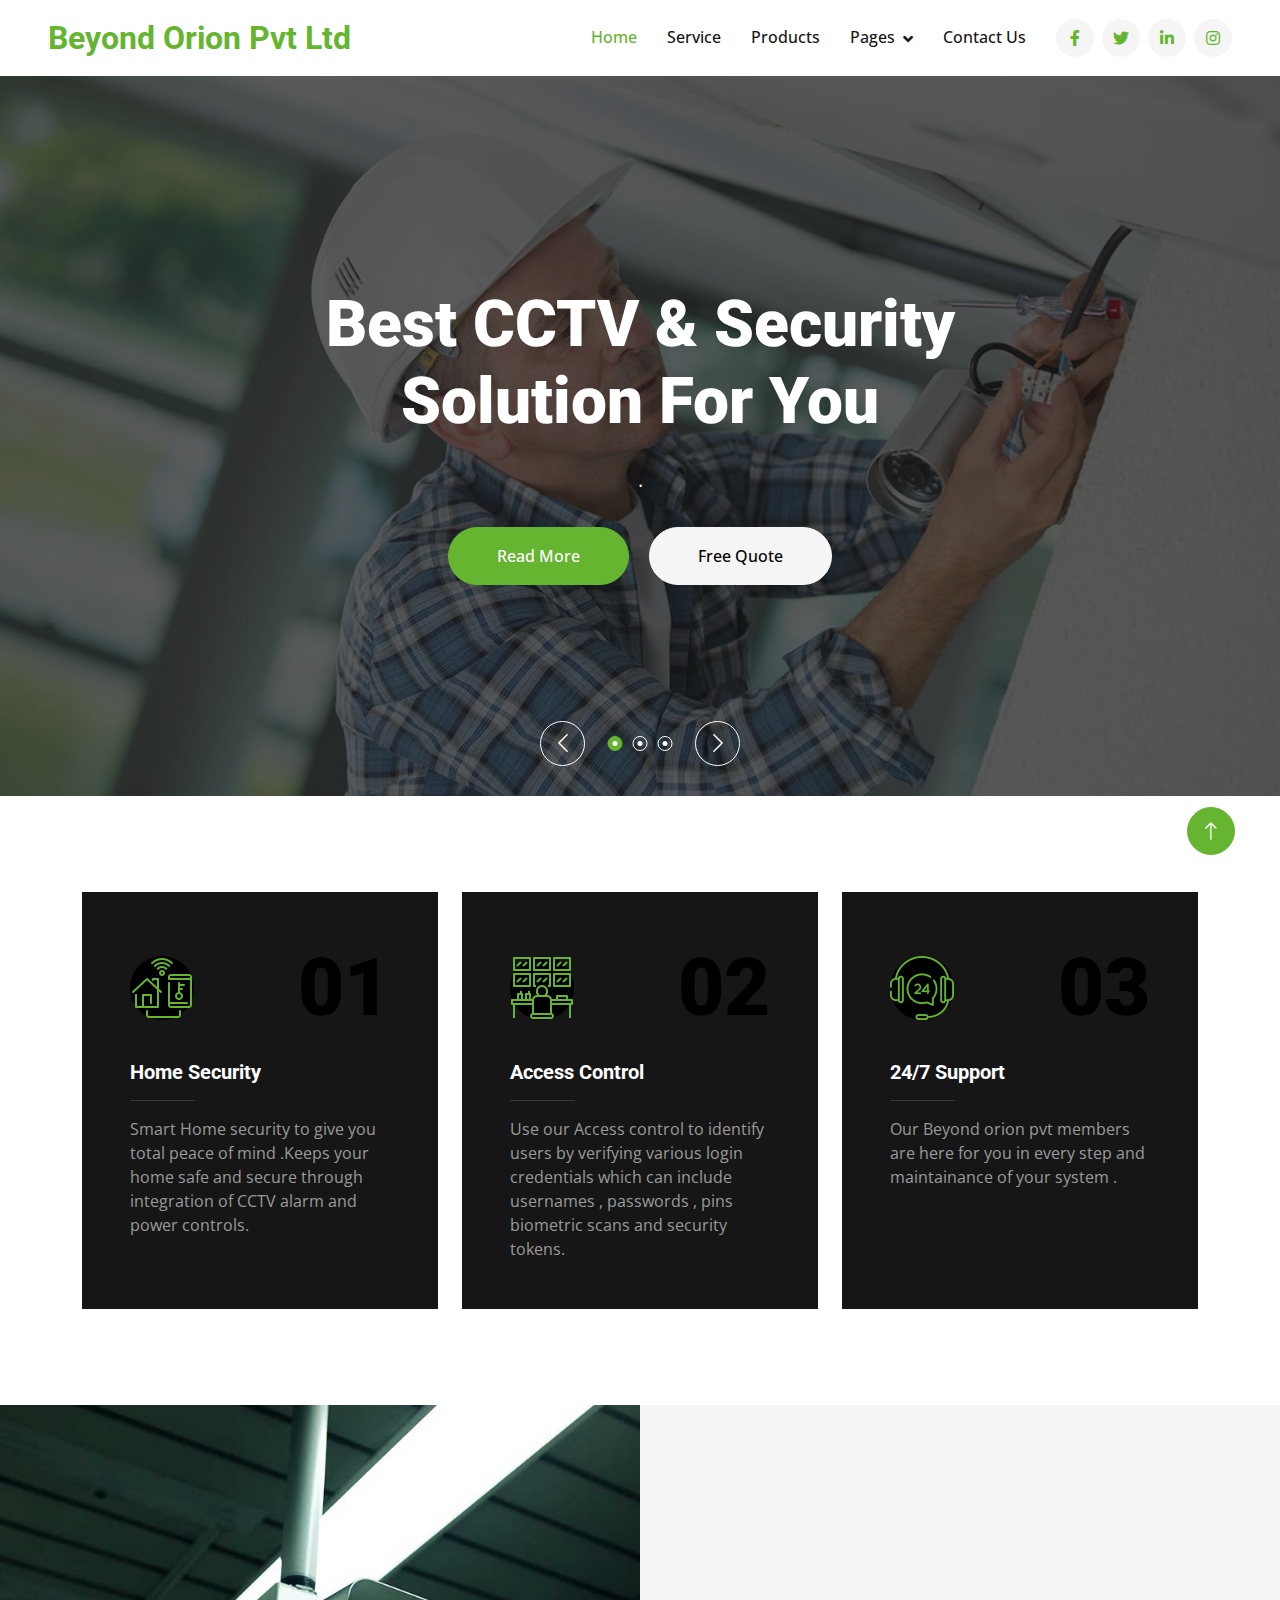
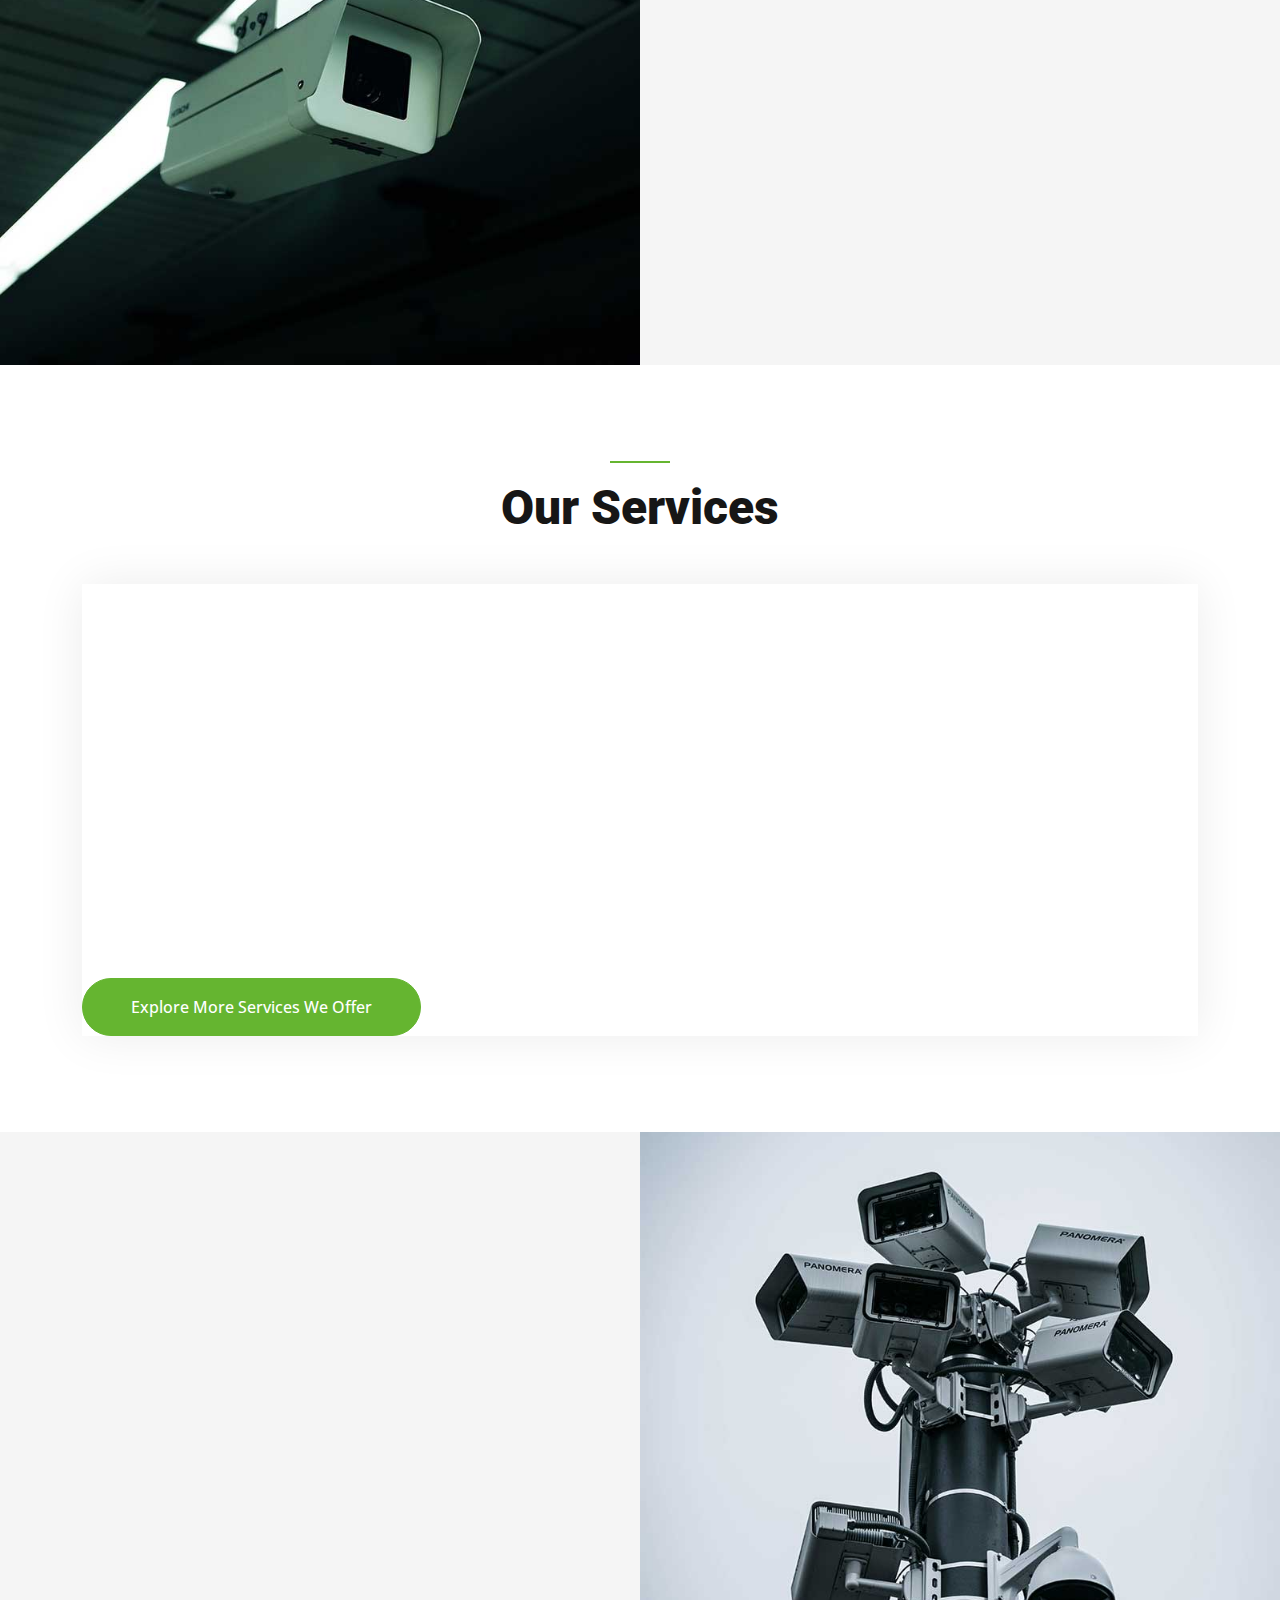
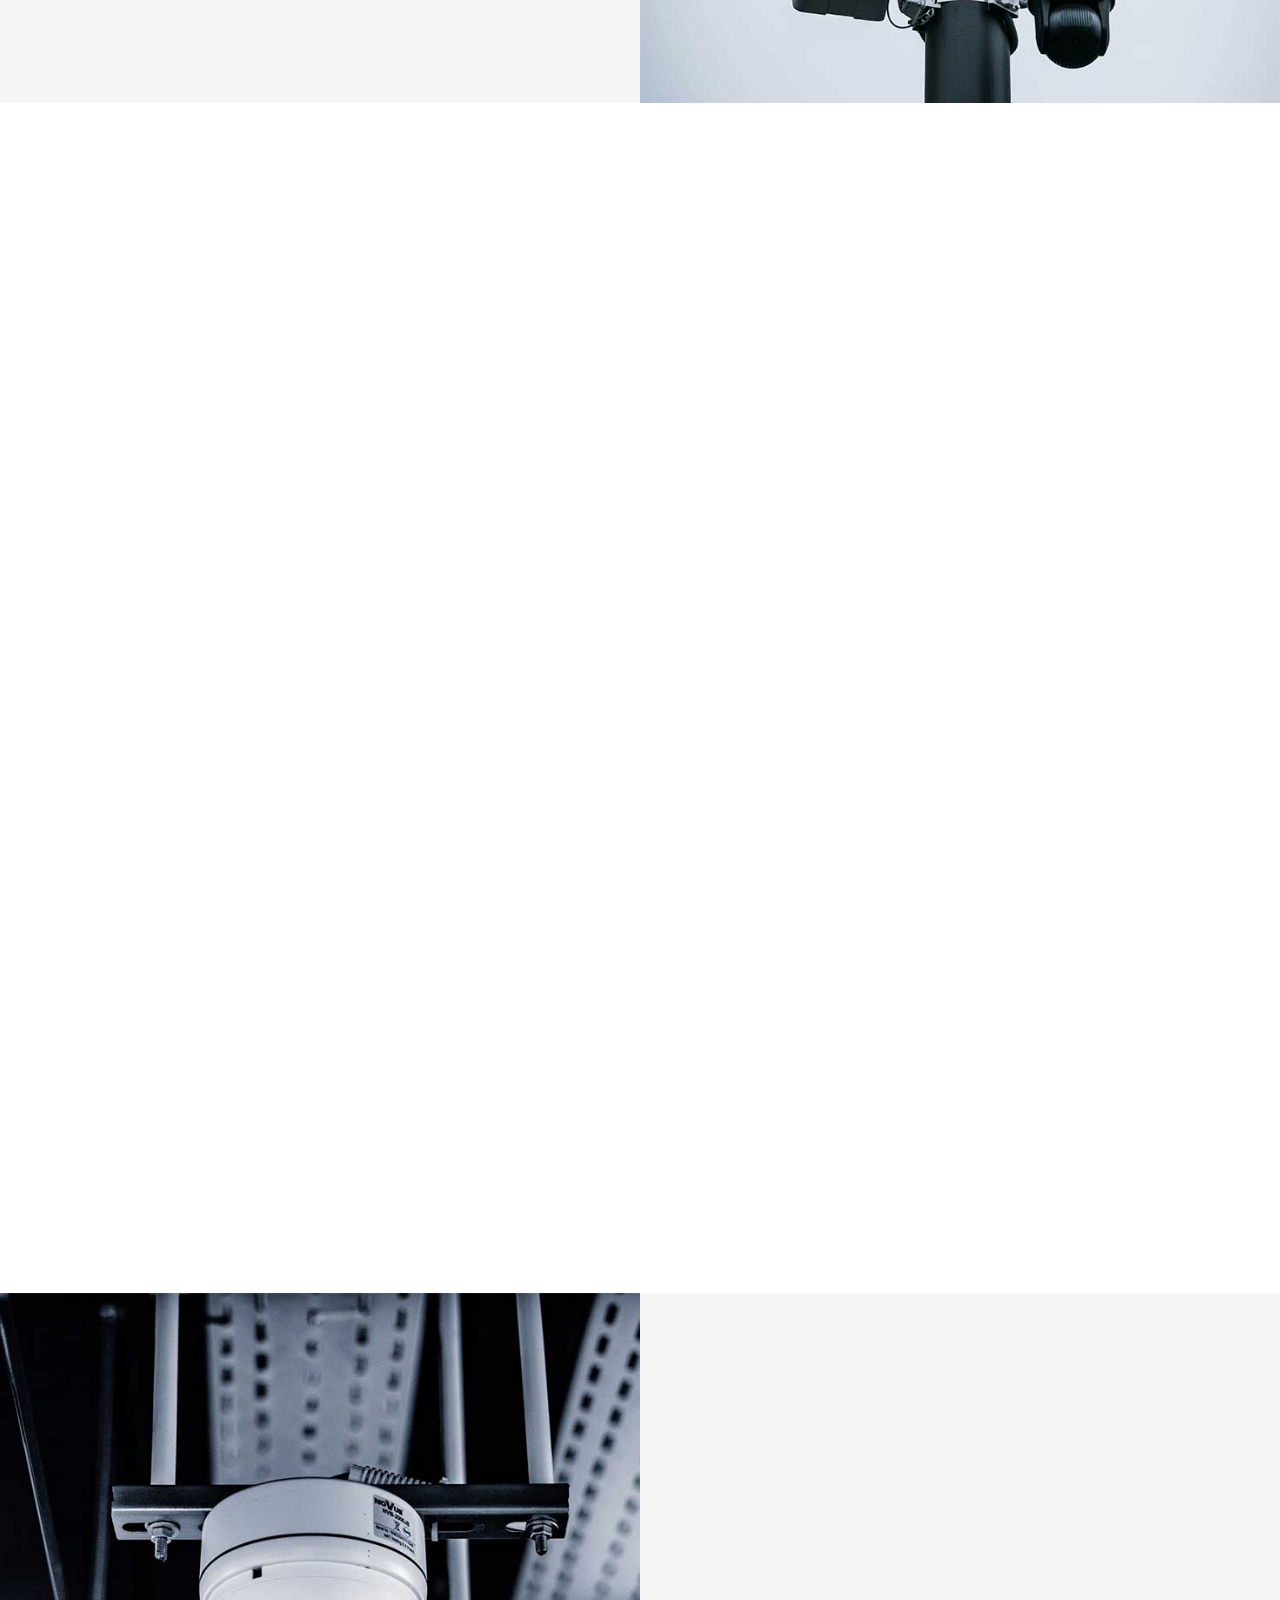
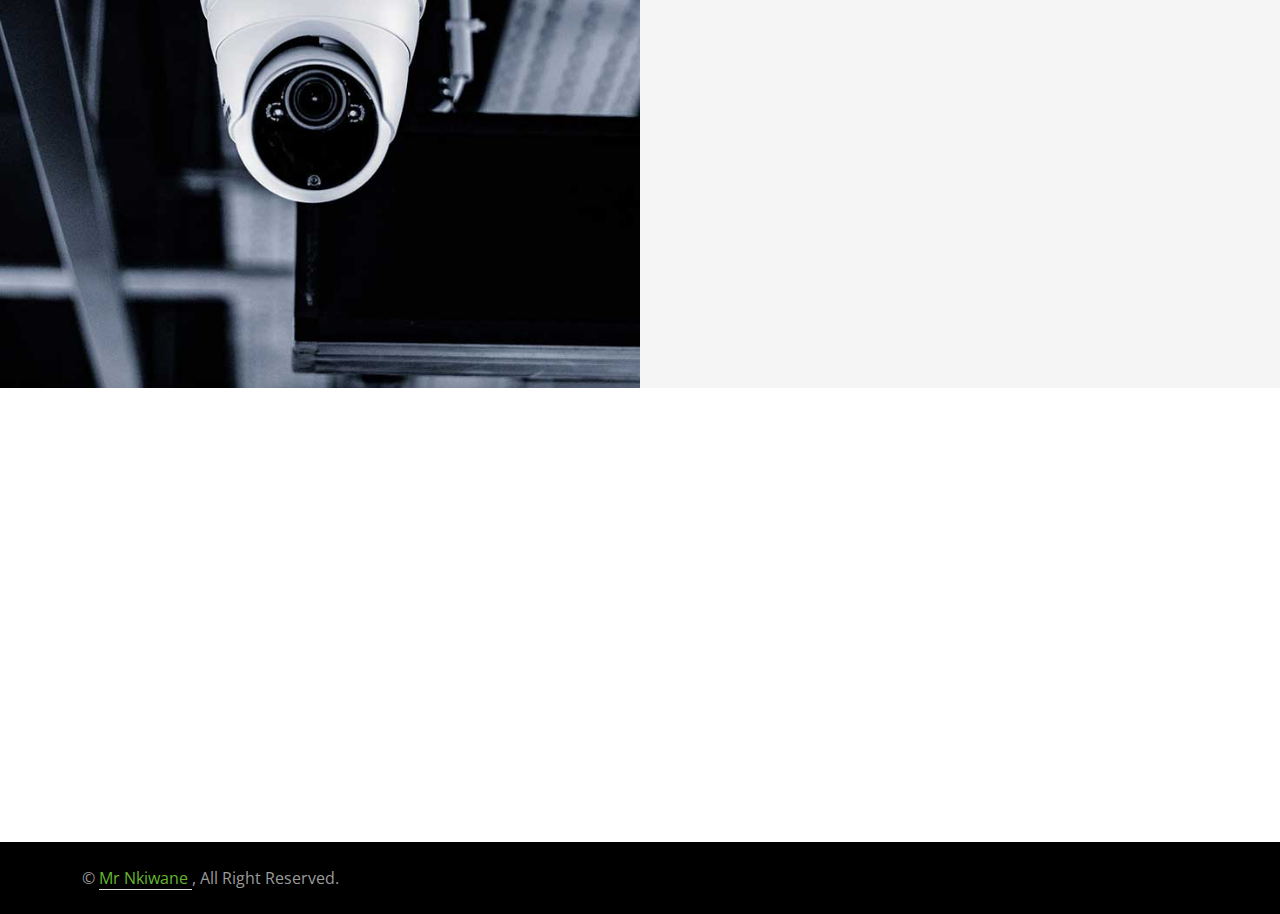
==== index.html @ 089cde98 "Files Upload" ====
<!DOCTYPE html>
<html lang="en">

<head>
    <meta charset="utf-8">
    <title>Beyond Orion Pvt Ltd </title>
    <meta content="width=device-width, initial-scale=1.0" name="viewport">
    <meta content="" name="keywords">
    <meta content="" name="description">

    <!-- Favicon -->
    <link href="img/favicon.ico" rel="icon">

    <!-- Google Web Fonts -->
    <link rel="preconnect" href="https://fonts.googleapis.com">
    <link rel="preconnect" href="https://fonts.gstatic.com" crossorigin>
    <link href="https://fonts.googleapis.com/css2?family=Open+Sans:wght@400;500&family=Roboto:wght@500;700;900&display=swap" rel="stylesheet"> 

    <!-- Icon Font Stylesheet -->
    <link href="https://cdnjs.cloudflare.com/ajax/libs/font-awesome/5.10.0/css/all.min.css" rel="stylesheet">
    <link href="https://cdn.jsdelivr.net/npm/bootstrap-icons@1.4.1/font/bootstrap-icons.css" rel="stylesheet">

    <!-- Libraries Stylesheet -->
    <link href="lib/animate/animate.min.css" rel="stylesheet">
    <link href="lib/owlcarousel/assets/owl.carousel.min.css" rel="stylesheet">
    <link href="lib/lightbox/css/lightbox.min.css" rel="stylesheet">

    <!-- Customized Bootstrap Stylesheet -->
    <link href="css/bootstrap.min.css" rel="stylesheet">

    <!-- Template Stylesheet -->
    <link href="css/style.css" rel="stylesheet">
</head>

<body>
    <!-- Spinner Start -->
    <div id="spinner" class="show bg-white position-fixed translate-middle w-100 vh-100 top-50 start-50 d-flex align-items-center justify-content-center">
        <div class="spinner-border text-primary" style="width: 3rem; height: 3rem;" role="status">
            <span class="sr-only">Loading...</span>
        </div>
    </div>
    <!-- Spinner End -->


    <!-- Topbar Start -->

    <!-- Topbar End -->


    <!-- Navbar Start -->
    <nav class="navbar navbar-expand-lg bg-white navbar-light sticky-top p-0 px-4 px-lg-5">
        <a href="index.html" class="navbar-brand d-flex align-items-center">
            <h2 class="m-0 text-primary">Beyond Orion Pvt Ltd</h2>
        </a>
        <button type="button" class="navbar-toggler" data-bs-toggle="collapse" data-bs-target="#navbarCollapse">
            <span class="navbar-toggler-icon"></span>
        </button>
        <div class="collapse navbar-collapse" id="navbarCollapse">
            <div class="navbar-nav ms-auto py-4 py-lg-0">
                <a href="index.html" class="nav-item nav-link active">Home</a>
                <a href="service.html" class="nav-item nav-link">Service</a>
                <a href="products.html" class="nav-item nav-link">Products</a>
               
                
                <div class="nav-item dropdown">
                    <a href="#" class="nav-link dropdown-toggle" data-bs-toggle="dropdown">Pages</a>
                    <div class="dropdown-menu rounded-0 rounded-bottom m-0">
                        <a href="feature.html" class="dropdown-item">Feature</a>
                        <a href="quote.html" class="dropdown-item">Free Quote</a>
                        <a href="testimonial.html" class="dropdown-item">Testimonial</a>
                        <a href="404.html" class="dropdown-item">404 Page</a>
                    </div>
                </div>
                <a href="contact.html" class="nav-item nav-link">Contact Us</a>
            </div>
            <div class="h-100 d-lg-inline-flex align-items-center d-none">
                <a class="btn btn-square rounded-circle bg-light text-primary me-2" href=""><i class="fab fa-facebook-f"></i></a>
                <a class="btn btn-square rounded-circle bg-light text-primary me-2" href=""><i class="fab fa-twitter"></i></a>
                <a class="btn btn-square rounded-circle bg-light text-primary me-2" href=""><i class="fab fa-linkedin-in"></i></a>
                <a class="btn btn-square rounded-circle bg-light text-primary me-0" href=""><i class="fab fa-instagram"></i></a>
            </div>
        </div>
    </nav>
    <!-- Navbar End -->


    <!-- Carousel Start -->
    <div class="container-fluid p-0 pb-5">
        <div class="owl-carousel header-carousel position-relative">
            <div class="owl-carousel-item position-relative">
                <img class="img-fluid" src="img/carousel-1.jpg" alt="">
                <div class="carousel-inner">
                    <div class="container">
                        <div class="row justify-content-center">
                            <div class="col-12 col-lg-8 text-center">
                                <h1 class="display-3 text-white animated slideInDown mb-4">Best CCTV & Security Solution For You</h1>
                                <p class="fs-5 text-white mb-4 pb-2">.</p>
                                <a href="" class="btn btn-primary rounded-pill py-md-3 px-md-5 me-3 animated slideInLeft">Read More</a>
                                <a href="" class="btn btn-light rounded-pill py-md-3 px-md-5 animated slideInRight">Free Quote</a>
                            </div>
                        </div>
                    </div>
                </div>
            </div>
            <div class="owl-carousel-item position-relative">
                <img class="img-fluid" src="img/carousel-2.jpg" alt="">
                <div class="carousel-inner">
                    <div class="container">
                        <div class="row justify-content-center">
                            <div class="col-12 col-lg-8 text-center">
                                <h1 class="display-3 text-white animated slideInDown mb-4">Smart Security Solution For All Business</h1>
                                <p class="fs-5 text-white mb-4 pb-2">Vero elitr justo clita lorem. Ipsum dolor at sed stet sit diam no. Kasd rebum ipsum et diam justo clita et kasd rebum sea elitr.</p>
                                <a href="" class="btn btn-primary rounded-pill py-md-3 px-md-5 me-3 animated slideInLeft">Read More</a>
                                <a href="" class="btn btn-light rounded-pill py-md-3 px-md-5 animated slideInRight">Free Quote</a>
                            </div>
                        </div>
                    </div>
                </div>
            </div>
            <div class="owl-carousel-item position-relative">
                <img class="img-fluid" src="img/carousel-3.jpg" alt="">
                <div class="carousel-inner">
                    <div class="container">
                        <div class="row justify-content-center">
                            <div class="col-12 col-lg-8 text-center">
                                <h1 class="display-3 text-white animated slideInDown mb-4">Innovative Solution For Security System</h1>
                                <p class="fs-5 fw-medium text-white mb-4 pb-2">Vero elitr justo clita lorem. Ipsum dolor at sed stet sit diam no. Kasd rebum ipsum et diam justo clita et kasd rebum sea elitr.</p>
                                <a href="" class="btn btn-primary rounded-pill py-md-3 px-md-5 me-3 animated slideInLeft">Read More</a>
                                <a href="" class="btn btn-light rounded-pill py-md-3 px-md-5 animated slideInRight">Free Quote</a>
                            </div>
                        </div>
                    </div>
                </div>
            </div>
        </div>
    </div>
    <!-- Carousel End -->


    <!-- Facts Start -->
    <div class="container-xxl py-5">
        <div class="container">
            <div class="row g-4">
                <div class="col-md-6 col-lg-4 wow fadeIn" data-wow-delay="0.1s">
                    <div class="h-100 bg-dark p-4 p-xl-5">
                        <div class="d-flex align-items-center justify-content-between mb-4">
                            <div class="btn-square rounded-circle" style="width: 64px; height: 64px; background: #000000;">
                                <img class="img-fluid" src="img/icon/icon-3.png" alt="Icon">
                            </div>
                            <h1 class="display-1 mb-0" style="color: #000000;">01</h1>
                        </div>
                        <h5 class="text-white">Home Security</h5>
                        <hr class="w-25">
                        <span>Smart Home security to give you total peace of mind .Keeps your home safe and secure through integration of CCTV alarm and power controls. </span>
                    </div>
                </div>
                <div class="col-md-6 col-lg-4 wow fadeIn" data-wow-delay="0.3s">
                    <div class="h-100 bg-dark p-4 p-xl-5">
                        <div class="d-flex align-items-center justify-content-between mb-4">
                            <div class="btn-square rounded-circle" style="width: 64px; height: 64px; background: #000000;">
                                <img class="img-fluid" src="img/icon/icon-4.png" alt="Icon">
                            </div>
                            <h1 class="display-1 mb-0" style="color: #000000;">02</h1>
                        </div>
                        <h5 class="text-white">Access Control</h5>
                        <hr class="w-25">
                        <span>Use our Access control to identify users by verifying various login credentials which can include usernames , passwords , pins biometric scans and security tokens.</span>
                    </div>
                </div>
                <div class="col-md-6 col-lg-4 wow fadeIn" data-wow-delay="0.5s">
                    <div class="h-100 bg-dark p-4 p-xl-5">
                        <div class="d-flex align-items-center justify-content-between mb-4">
                            <div class="btn-square rounded-circle" style="width: 64px; height: 64px; background: #000000;">
                                <img class="img-fluid" src="img/icon/icon-2.png" alt="Icon">
                            </div>
                            <h1 class="display-1 mb-0" style="color: #000000;">03</h1>
                        </div>
                        <h5 class="text-white">24/7 Support</h5>
                        <hr class="w-25">
                        <span>Our Beyond orion pvt members are here for you in every step and maintainance of your system .</span>
                    </div>
                </div>
            </div>
        </div>
    </div>
    <!-- Facts Start -->


    <!-- About Start -->
    <div class="container-fluid bg-light overflow-hidden my-5 px-lg-0">
        <div class="container about px-lg-0">
            <div class="row g-0 mx-lg-0">
                <div class="col-lg-6 ps-lg-0" style="min-height: 400px;">
                    <div class="position-relative h-100">
                        <img class="position-absolute img-fluid w-100 h-100" src="img/about.jpg" style="object-fit: cover;" alt="">
                    </div>
                </div>
                <div class="col-lg-6 about-text py-5 wow fadeIn" data-wow-delay="0.5s">
                    <div class="p-lg-5 pe-lg-0">
                        <div class="bg-primary mb-3" style="width: 60px; height: 2px;"></div>
                        <h1 class="display-5 mb-4">About Us</h1>
                        <p class="mb-4 pb-2">We aim to provide the best security systems in the industry , we help small and big organisations to have a peace of mind through our CCTV Systems which you can access easily on your mobile .</p>
                        <div class="row g-4 mb-4 pb-3">
                            <div class="col-sm-6 wow fadeIn" data-wow-delay="0.1s">
                                <div class="d-flex align-items-center">
                                    <div class="btn-square bg-white rounded-circle" style="width: 64px; height: 64px;">
                                        <img class="img-fluid" src="img/icon/icon-1.png" alt="Icon">
                                    </div>
                                    <div class="ms-4">
                                        <h2 class="mb-1" data-toggle="counter-up">1234</h2>
                                        <p class="fw-medium text-primary mb-0">Happy Clients</p>
                                    </div>
                                </div>
                            </div>
                            <div class="col-sm-6 wow fadeIn" data-wow-delay="0.3s">
                                <div class="d-flex align-items-center">
                                    <div class="btn-square bg-white rounded-circle" style="width: 64px; height: 64px;">
                                        <img class="img-fluid" src="img/icon/icon-5.png" alt="Icon">
                                    </div>
                                    <div class="ms-4">
                                        <h2 class="mb-1" data-toggle="counter-up">1234</h2>
                                        <p class="fw-medium text-primary mb-0">Projects Done</p>
                                    </div>
                                </div>
                            </div>
                        </div>
                        <a href="about.html" class="btn btn-primary rounded-pill py-3 px-5">Explore More</a>
                    </div>
                </div>
            </div>
        </div>
    </div>
    <!-- About End -->


    <!-- Service Start -->
    <div class="container-xxl py-5">
        <div class="container">
            <div class="text-center">
                <div class="bg-primary mb-3 mx-auto" style="width: 60px; height: 2px;"></div>
                <h1 class="display-5 mb-5">Our Services</h1>
            </div>
            <div class="row g-0 service-row">
                <div class="col-md-6 col-lg-3 wow fadeIn" data-wow-delay="0.1s">
                    <div class="service-item border h-100 p-5">
                        <div class="btn-square bg-light rounded-circle mb-4" style="width: 64px; height: 64px;">
                            <img class="img-fluid" src="img/icon/icon-6.png" alt="Icon">
                        </div>
                        <h4 class="mb-3">Commercial CCTV System</h4>
                        <p class="mb-4">Stet stet justo dolor sed duo. Ut clita sea sit ipsum diam lorem</p>
                           <a class="btn" href=""><i class="fa fa-arrow-right text-white me-3"></i>Read More</a>
                    </div>
                </div>
                <div class="col-md-6 col-lg-3 wow fadeIn" data-wow-delay="0.3s">
                    <div class="service-item border h-100 p-5">
                        <div class="btn-square bg-light rounded-circle mb-4" style="width: 64px; height: 64px;">
                            <img class="img-fluid" src="img/icon/icon-8.png" alt="Icon">
                        </div>
                        <h4 class="mb-3">Finger Print Access</h4>
                        <p class="mb-4">Stet stet justo dolor sed duo. Ut clita sea sit ipsum diam lorem</p>
                        <a class="btn" href=""><i class="fa fa-arrow-right text-white me-3"></i>Read More</a>
                    </div>
                </div>
                <div class="col-md-6 col-lg-3 wow fadeIn" data-wow-delay="0.5s">
                    <div class="service-item border h-100 p-5">
                        <div class="btn-square bg-light rounded-circle mb-4" style="width: 64px; height: 64px;">
                            <img class="img-fluid" src="img/icon/icon-9.png" alt="Icon">
                        </div>
                        <h4 class="mb-3">Fire Detection And Safety</h4>
                        <p class="mb-4">Stet stet justo dolor sed duo. Ut clita sea sit ipsum diam lorem</p>
                        <a class="btn" href=""><i class="fa fa-arrow-right text-white me-3"></i>Read More</a>
                    </div>
                </div>
                <div class="col-md-6 col-lg-3 wow fadeIn" data-wow-delay="0.7s">
                    <div class="service-item border h-100 p-5">
                        <div class="btn-square bg-light rounded-circle mb-4" style="width: 64px; height: 64px;">
                            <img class="img-fluid" src="img/icon/icon-3.png" alt="Icon">
                        </div>
                        <h4 class="mb-3">Smart Home Security</h4>
                        <p class="mb-4">Stet stet justo dolor sed duo. Ut clita sea sit ipsum diam lorem</p>
                        <a class="btn" href=""><i class="fa fa-arrow-right text-white me-3"></i>Read More</a>
                    </div>
                </div>
                <div>
                     <a href="service.html" class="btn btn-primary rounded-pill py-3 px-5">Explore More Services We Offer</a>
                </div>
            </div>
        </div>
    </div>
    <!-- Service End -->


    <!-- Feature Start -->
    <div class="container-fluid bg-light overflow-hidden my-5 px-lg-0">
        <div class="container feature px-lg-0">
            <div class="row g-0 mx-lg-0">
                <div class="col-lg-6 feature-text py-5 wow fadeIn" data-wow-delay="0.5s">
                    <div class="p-lg-5 ps-lg-0">
                        <div class="bg-primary mb-3" style="width: 60px; height: 2px;"></div>
                        <h1 class="display-5 mb-5">Why Choose Us</h1>
                        <p class="mb-4 pb-2">We offer best security systems and other It tech support at an affordable price .Get all your latest CCTV systems and all your gadgets with us at a cheap price .</p>
                        <div class="row g-4">
                            <div class="col-6">
                                <div class="d-flex align-items-center">
                                    <div class="btn-square bg-white rounded-circle" style="width: 64px; height: 64px;">
                                        <img class="img-fluid" src="img/icon/icon-7.png" alt="Icon">
                                    </div>
                                    <div class="ms-4">
                                        <p class="text-primary mb-2">Trusted</p>
                                        <h5 class="mb-0">Security</h5>
                                    </div>
                                </div>
                            </div>
                            <div class="col-6">
                                <div class="d-flex align-items-center">
                                    <div class="btn-square bg-white rounded-circle" style="width: 64px; height: 64px;">
                                        <img class="img-fluid" src="img/icon/icon-10.png" alt="Icon">
                                    </div>
                                    <div class="ms-4">
                                        <p class="text-primary mb-2">Quality</p>
                                        <h5 class="mb-0">Services</h5>
                                    </div>
                                </div>
                            </div>
                            <div class="col-6">
                                <div class="d-flex align-items-center">
                                    <div class="btn-square bg-white rounded-circle" style="width: 64px; height: 64px;">
                                        <img class="img-fluid" src="img/icon/icon-3.png" alt="Icon">
                                    </div>
                                    <div class="ms-4">
                                        <p class="text-primary mb-2">Smart</p>
                                        <h5 class="mb-0">Systems</h5>
                                    </div>
                                </div>
                            </div>
                            <div class="col-6">
                                <div class="d-flex align-items-center">
                                    <div class="btn-square bg-white rounded-circle" style="width: 64px; height: 64px;">
                                        <img class="img-fluid" src="img/icon/icon-2.png" alt="Icon">
                                    </div>
                                    <div class="ms-4">
                                        <p class="text-primary mb-2">24/7 Hours</p>
                                        <h5 class="mb-0">Support</h5>
                                    </div>
                                </div>
                            </div>
                        </div>
                    </div>
                </div>
                <div class="col-lg-6 pe-lg-0" style="min-height: 400px;">
                    <div class="position-relative h-100">
                        <img class="position-absolute img-fluid w-100 h-100" src="img/feature.jpg" style="object-fit: cover;" alt="">
                    </div>
                </div>
            </div>
        </div>
    </div>
    <!-- Feature End -->


    <!-- Projects Start -->
    <div class="container-xxl py-5">
        <div class="container">
            <div class="text-center wow fadeInUp" data-wow-delay="0.1s">
                <div class="bg-primary mb-3 mx-auto" style="width: 60px; height: 2px;"></div>
                <h1 class="display-5 mb-5">Our Projects</h1>
            </div>
           
            <div class="row g-4 portfolio-container">
                <div class="col-lg-4 col-md-6 portfolio-item first wow fadeInUp" data-wow-delay="0.1s">
                    <div class="portfolio-inner">
                        <img class="img-fluid w-100" src="img/portfolio-1.jpg" alt="">
                        <div class="text-center p-4">
                            <p class="text-primary mb-2">Business Security</p>
                            <h5 class="lh-base mb-0">Smart CCTV Security Systems That Fits Your Home .</h5>
                        </div>
                        <div class="portfolio-text text-center bg-white p-4">
                            <p class="text-primary mb-2">Business Security</p>
                            <h5 class="lh-base mb-3">Smart CCTV Security Systems That Fits Your Business</h5>
                            <div class="d-flex justify-content-center">
                                <a class="btn btn-square btn-primary rounded-circle mx-1" href="img/portfolio-1.jpg" data-lightbox="portfolio"><i class="fa fa-eye"></i></a>
                                <a class="btn btn-square btn-primary rounded-circle mx-1" href=""><i class="fa fa-link"></i></a>
                            </div>
                        </div>
                    </div>
                </div>
                <div class="col-lg-4 col-md-6 portfolio-item second wow fadeInUp" data-wow-delay="0.3s">
                    <div class="portfolio-inner">
                        <img class="img-fluid w-100" src="img/portfolio-2.jpg" alt="">
                        <div class="text-center p-4">
                            <p class="text-primary mb-2">Fire Detection</p>
                            <h5 class="lh-base mb-0">Smart CCTV Security Systems That protects you from any fire .</h5>
                        </div>
                        <div class="portfolio-text text-center bg-white p-4">
                            <p class="text-primary mb-2">Fire Detection</p>
                            <h5 class="lh-base mb-3">Smart CCTV Security Systems That Fits Your Business</h5>
                            <div class="d-flex justify-content-center">
                                <a class="btn btn-square btn-primary rounded-circle mx-1" href="img/portfolio-2.jpg" data-lightbox="portfolio"><i class="fa fa-eye"></i></a>
                                <a class="btn btn-square btn-primary rounded-circle mx-1" href=""><i class="fa fa-link"></i></a>
                            </div>
                        </div>
                    </div>
                </div>
                <div class="col-lg-4 col-md-6 portfolio-item first wow fadeInUp" data-wow-delay="0.5s">
                    <div class="portfolio-inner">
                        <img class="img-fluid w-100" src="img/portfolio-3.jpg" alt="">
                        <div class="text-center p-4">
                            <p class="text-primary mb-2">Access Control</p>
                            <h5 class="lh-base mb-0">Secure CCTV Security Systems That you can only access</h5>
                        </div>
                        <div class="portfolio-text text-center bg-white p-4">
                            <p class="text-primary mb-2">Access Control</p>
                            <h5 class="lh-base mb-3">Smart CCTV Security Systems That Fits Your Business</h5>
                            <div class="d-flex justify-content-center">
                                <a class="btn btn-square btn-primary rounded-circle mx-1" href="img/portfolio-3.jpg" data-lightbox="portfolio"><i class="fa fa-eye"></i></a>
                                <a class="btn btn-square btn-primary rounded-circle mx-1" href=""><i class="fa fa-link"></i></a>
                            </div>
                        </div>
                    </div>
                </div>
                <div class="col-lg-4 col-md-6 portfolio-item second wow fadeInUp" data-wow-delay="0.1s">
                    <div class="portfolio-inner">
                        <img class="img-fluid w-100" src="img/portfolio-4.jpg" alt="">
                        <div class="text-center p-4">
                            <p class="text-primary mb-2">Alarm Systems</p>
                            <h5 class="lh-base mb-0">Alarm Systems for Business and Home .</h5>
                        </div>
                        <div class="portfolio-text text-center bg-white p-4">
                            <p class="text-primary mb-2">Alarm Systems</p>
                            <h5 class="lh-base mb-3">Smart CCTV Security Systems That Fits Your Business</h5>
                            <div class="d-flex justify-content-center">
                                <a class="btn btn-square btn-primary rounded-circle mx-1" href="img/portfolio-4.jpg" data-lightbox="portfolio"><i class="fa fa-eye"></i></a>
                                <a class="btn btn-square btn-primary rounded-circle mx-1" href=""><i class="fa fa-link"></i></a>
                            </div>
                        </div>
                    </div>
                </div>
                <div class="col-lg-4 col-md-6 portfolio-item first wow fadeInUp" data-wow-delay="0.3s">
                    <div class="portfolio-inner">
                        <img class="img-fluid w-100" src="img/portfolio-5.jpg" alt="">
                        <div class="text-center p-4">
                            <p class="text-primary mb-2">CCTV & Video</p>
                            <h5 class="lh-base mb-0">Smart CCTV Security Systems That Fits Your Business</h5>
                        </div>
                        <div class="portfolio-text text-center bg-white p-4">
                            <p class="text-primary mb-2">CCTV & Video</p>
                            <h5 class="lh-base mb-3">Smart CCTV Security Systems That Fits Your Business</h5>
                            <div class="d-flex justify-content-center">
                                <a class="btn btn-square btn-primary rounded-circle mx-1" href="img/portfolio-5.jpg" data-lightbox="portfolio"><i class="fa fa-eye"></i></a>
                                <a class="btn btn-square btn-primary rounded-circle mx-1" href=""><i class="fa fa-link"></i></a>
                            </div>
                        </div>
                    </div>
                </div>
                <div class="col-lg-4 col-md-6 portfolio-item second wow fadeInUp" data-wow-delay="0.5s">
                    <div class="portfolio-inner">
                        <img class="img-fluid w-100" src="img/portfolio-6.jpg" alt="">
                        <div class="text-center p-4">
                            <p class="text-primary mb-2">Smart Home</p>
                            <h5 class="lh-base mb-0">Smart CCTV Security Systems That Fits Your Business</h5>
                        </div>
                        <div class="portfolio-text text-center bg-white p-4">
                            <p class="text-primary mb-2">Smart Home</p>
                            <h5 class="lh-base mb-3">Smart CCTV Security Systems That Fits Your Business</h5>
                            <div class="d-flex justify-content-center">
                                <a class="btn btn-square btn-primary rounded-circle mx-1" href="img/portfolio-6.jpg" data-lightbox="portfolio"><i class="fa fa-eye"></i></a>
                                <a class="btn btn-square btn-primary rounded-circle mx-1" href=""><i class="fa fa-link"></i></a>
                            </div>
                        </div>
                    </div>
                </div>
            </div>
        </div>
    </div>
    <!-- Projects End -->


    <!-- Quote Start -->
    <div class="container-fluid bg-light overflow-hidden my-5 px-lg-0">
        <div class="container quote px-lg-0">
            <div class="row g-0 mx-lg-0">
                <div class="col-lg-6 ps-lg-0" style="min-height: 400px;">
                    <div class="position-relative h-100">
                        <img class="position-absolute img-fluid w-100 h-100" src="img/quote.jpg" style="object-fit: cover;" alt="">
                    </div>
                </div>
                <div class="col-lg-6 quote-text py-5 wow fadeIn" data-wow-delay="0.5s">
                    <div class="p-lg-5 pe-lg-0">
                        <div class="bg-primary mb-3" style="width: 60px; height: 2px;"></div>
                        <h1 class="display-5 mb-5">Chat with Us Now</h1>
                        <p class="mb-4 pb-2">Talk with us using whatsapp platform and other social media apps click the whatsapp icon now to talk to our member and they will help you out.</p>
                        <form>
                            <div class="row g-3">
                                <div class="col-12 col-sm-6">
                                    <input type="text" class="form-control border-0" placeholder="Your Name" style="height: 55px;">
                                </div>
                                <div class="col-12 col-sm-6">
                                    <input type="email" class="form-control border-0" placeholder="Your Email" style="height: 55px;">
                                </div>
                                <div class="col-12 col-sm-6">
                                    <input type="text" class="form-control border-0" placeholder="Your Mobile" style="height: 55px;">
                                </div>
                                <div class="col-12 col-sm-6">
                                    <select class="form-select border-0" style="height: 55px;">
                                        <option selected>Select A Service</option>
                                        <option value="1">CCTV System </option>
                                        <option value="2">Computer Repairs</option>
                                        <option value="3">Printing Solutions</option>
                                    </select>
                                </div>
                                <div class="col-12">
                                    <textarea class="form-control border-0" placeholder="Special Note"></textarea>
                                </div>
                                <div class="col-12">
                                    <button class="btn btn-primary w-100 py-3" type="submit">Whatsapp Chat.</button>
                                </div>
                            </div>
                        </form>
                    </div>
                </div>
            </div>
        </div>
    </div>
    <!-- Quote End -->


    <!-- Team Start -->
    
    <!-- Team End -->


    <!-- Testimonial Start -->
 
    <!-- Testimonial End -->


    <!-- Footer Start -->
    <div class="container-fluid bg-dark text-secondary footer mt-5 py-5 wow fadeIn" data-wow-delay="0.1s">
        <div class="container py-5">
            <div class="row g-5">
                <div class="col-lg-3 col-md-6">
                    <h5 class="text-light mb-4">Address</h5>
                    <p class="mb-2"><i class="fa fa-map-marker-alt me-3"></i>Piet Ratief , 2189 Piet , South Africa </p>
                    <p class="mb-2"><i class="fa fa-phone-alt me-3"></i>+27 73 982 5347</p>
                    <p class="mb-2"><i class="fa fa-envelope me-3"></i>info@example.com</p>
                    <div class="d-flex pt-2">
                        <a class="btn btn-square btn-outline-secondary rounded-circle me-2" href=""><i class="fab fa-twitter"></i></a>
                        <a class="btn btn-square btn-outline-secondary rounded-circle me-2" href=""><i class="fab fa-facebook-f"></i></a>
                        <a class="btn btn-square btn-outline-secondary rounded-circle me-2" href=""><i class="fab fa-youtube"></i></a>
                        <a class="btn btn-square btn-outline-secondary rounded-circle me-2" href=""><i class="fab fa-linkedin-in"></i></a>
                    </div>
                </div>
                <div class="col-lg-3 col-md-6">
                    <h5 class="text-light mb-4">Services</h5>
                    <a class="btn btn-link" href="service.html">Computer Repairs</a>
                    <a class="btn btn-link" href="service.html">Electronics Sales</a>
                    <a class="btn btn-link" href="service.html">Alarm Systems</a>
                    <a class="btn btn-link" href="service.html">CCTV & Video</a>
                    <a class="btn btn-link" href="service.html">Printing Solutions and Refill </a>
                </div>
                <div class="col-lg-3 col-md-6">
                    <h5 class="text-light mb-4">Quick Links</h5>
                    <a class="btn btn-link" href="about.html">About Us</a>
                    <a class="btn btn-link" href="contact.html">Contact Us</a>
                    <a class="btn btn-link" href="service.html">Our Services</a>
                    <a class="btn btn-link" href="">Terms & Condition</a>
                    <a class="btn btn-link" href="">Support</a>
                </div>
               
                </div>
            </div>
        </div>
    </div>
    <!-- Footer End -->


    <!-- Copyright Start -->
    <div class="container-fluid py-4" style="background: #000000;">
        <div class="container">
            <div class="row">
                <div class="col-md-6 text-center text-md-start mb-3 mb-md-0">
                    &copy; <a class="border-bottom" href="#">Mr Nkiwane </a>, All Right Reserved.
                </div>
                <div class="col-md-6 text-center text-md-end">
                    <!--/*** This template is free as long as you keep the footer author’s credit link/attribution link/backlink. If you'd like to use the template without the footer author’s credit link/attribution link/backlink, you can purchase the Credit Removal License from "https://htmlcodex.com/credit-removal". Thank you for your support. ***/-->
                  
                </div>
            </div>
        </div>
    </div>
    <!-- Copyright End -->


    <!-- Back to Top -->
    <a href="#" class="btn btn-lg btn-primary btn-lg-square rounded-circle back-to-top"><i class="bi bi-arrow-up"></i></a>


    <!-- JavaScript Libraries -->
    <script src="https://code.jquery.com/jquery-3.4.1.min.js"></script>
    <script src="https://cdn.jsdelivr.net/npm/bootstrap@5.0.0/dist/js/bootstrap.bundle.min.js"></script>
    <script src="lib/wow/wow.min.js"></script>
    <script src="lib/easing/easing.min.js"></script>
    <script src="lib/waypoints/waypoints.min.js"></script>
    <script src="lib/counterup/counterup.min.js"></script>
    <script src="lib/owlcarousel/owl.carousel.min.js"></script>
    <script src="lib/isotope/isotope.pkgd.min.js"></script>
    <script src="lib/lightbox/js/lightbox.min.js"></script>

    <!-- Template Javascript -->
    <script src="js/main.js"></script>
</body>

</html>
---- css/style.css ----
/********** Template CSS **********/
:root {
    --primary: #65B530;
    --secondary: #9B9B9B;
    --light: #F5F5F5;
    --dark: #161616;
}

.fw-medium {
    font-weight: 500 !important;
}

.fw-bold {
    font-weight: 700 !important;
}

.fw-black {
    font-weight: 900 !important;
}

.back-to-top {
    position: fixed;
    display: none;
    right: 45px;
    bottom: 45px;
    z-index: 99;
}


/*** Spinner ***/
#spinner {
    opacity: 0;
    visibility: hidden;
    transition: opacity .5s ease-out, visibility 0s linear .5s;
    z-index: 99999;
}

#spinner.show {
    transition: opacity .5s ease-out, visibility 0s linear 0s;
    /**visibility: visible;**/
    opacity: 1;
}


/*** Button ***/
.btn {
    font-weight: 500;
    transition: .5s;
}

.btn.btn-primary {
    color: #FFFFFF;
}

.btn-square {
    width: 38px;
    height: 38px;
}

.btn-sm-square {
    width: 32px;
    height: 32px;
}

.btn-lg-square {
    width: 48px;
    height: 48px;
}

.btn-square,
.btn-sm-square,
.btn-lg-square {
    padding: 0;
    display: flex;
    align-items: center;
    justify-content: center;
    font-weight: normal;
}

/*** Navbar ***/
.navbar.sticky-top {
    top: -100px;
    transition: .5s;
}

.navbar .navbar-brand {
    height: 75px;
}

.navbar .navbar-nav .nav-link {
    margin-right: 30px;
    padding: 25px 0;
    color: var(--dark);
    font-weight: 500;
    outline: none;
}

.navbar .navbar-nav .nav-link:hover,
.navbar .navbar-nav .nav-link.active {
    color: var(--primary);
}

.navbar .dropdown-toggle::after {
    border: none;
    content: "\f107";
    font-family: "Font Awesome 5 Free";
    font-weight: 900;
    vertical-align: middle;
    margin-left: 8px;
}

@media (max-width: 991.98px) {
    .navbar .navbar-nav .nav-link  {
        margin-right: 0;
        padding: 10px 0;
    }

    .navbar .navbar-nav {
        border-top: 1px solid #EEEEEE;
    }
}

@media (min-width: 992px) {
    .navbar .nav-item .dropdown-menu {
        display: block;
        border: none;
        margin-top: 0;
        top: 150%;
        opacity: 0;
        visibility: hidden;
        transition: .5s;
    }

    .navbar .nav-item:hover .dropdown-menu {
        top: 100%;
        visibility: visible;
        transition: .5s;
        opacity: 1;
    }
}

.navbar .btn:hover {
    color: #FFFFFF !important;
    background: var(--primary) !important;
}


/*** Header ***/
.header-carousel .carousel-inner {
    position: absolute;
    width: 100%;
    height: 100%;
    top: 0;
    left: 0;
    display: flex;
    align-items: center;
    background: rgba(22, 22, 22, .7);
}

@media (max-width: 768px) {
    .header-carousel .owl-carousel-item {
        position: relative;
        min-height: 500px;
    }
    
    .header-carousel .owl-carousel-item img {
        position: absolute;
        width: 100%;
        height: 100%;
        object-fit: cover;
    }

    .header-carousel .owl-carousel-item h5,
    .header-carousel .owl-carousel-item p {
        font-size: 14px !important;
        font-weight: 400 !important;
    }

    .header-carousel .owl-carousel-item h1 {
        font-size: 30px;
        font-weight: 600;
    }
}

.header-carousel .owl-nav {
    position: absolute;
    width: 200px;
    height: 45px;
    bottom: 30px;
    left: 50%;
    transform: translateX(-50%);
    display: flex;
    justify-content: space-between;
}

.header-carousel .owl-nav .owl-prev,
.header-carousel .owl-nav .owl-next {
    width: 45px;
    height: 45px;
    display: flex;
    align-items: center;
    justify-content: center;
    color: #FFFFFF;
    background: transparent;
    border: 1px solid #FFFFFF;
    border-radius: 45px;
    font-size: 22px;
    transition: .5s;
}

.header-carousel .owl-nav .owl-prev:hover,
.header-carousel .owl-nav .owl-next:hover {
    background: var(--primary);
    border-color: var(--primary);
}

.header-carousel .owl-dots {
    position: absolute;
    height: 45px;
    bottom: 30px;
    left: 50%;
    transform: translateX(-50%);
    display: flex;
    align-items: center;
    justify-content: center;
}

.header-carousel .owl-dot {
    position: relative;
    display: inline-block;
    margin: 0 5px;
    width: 15px;
    height: 15px;
    background: transparent;
    border: 1px solid #FFFFFF;
    border-radius: 15px;
    transition: .5s;
}

.header-carousel .owl-dot::after {
    position: absolute;
    content: "";
    width: 5px;
    height: 5px;
    top: 4px;
    left: 4px;
    background: #FFFFFF;
    border-radius: 5px;
}

.header-carousel .owl-dot.active {
    background: var(--primary);
    border-color: var(--primary);
}

.page-header {
    background: linear-gradient(rgba(22, 22, 22, .7), rgba(22, 22, 22, .7)), url(../img/carousel-1.jpg) center center no-repeat;
    background-size: cover;
}

.breadcrumb-item + .breadcrumb-item::before {
    color: var(--light);
}


/*** About ***/
@media (min-width: 992px) {
    .container.about {
        max-width: 100% !important;
    }

    .about-text  {
        padding-right: calc(((100% - 960px) / 2) + .75rem);
    }
}

@media (min-width: 1200px) {
    .about-text  {
        padding-right: calc(((100% - 1140px) / 2) + .75rem);
    }
}

@media (min-width: 1400px) {
    .about-text  {
        padding-right: calc(((100% - 1320px) / 2) + .75rem);
    }
}


/*** Service ***/
.service-row {
    box-shadow: 0 0 45px rgba(0, 0, 0, .08);
}

.service-item {
    border-color: rgba(0, 0, 0, .03) !important;
}

.service-item .btn {
    width: 38px;
    height: 38px;
    display: inline-flex;
    align-items: center;
    color: #FFFFFF;
    background: var(--primary);
    border-radius: 38px;
    white-space: nowrap;
    overflow: hidden;
    transition: .5s;
}

.service-item:hover .btn {
    width: 140px;
}


/*** Feature ***/
@media (min-width: 992px) {
    .container.feature {
        max-width: 100% !important;
    }

    .feature-text  {
        padding-left: calc(((100% - 960px) / 2) + .75rem);
    }
}

@media (min-width: 1200px) {
    .feature-text  {
        padding-left: calc(((100% - 1140px) / 2) + .75rem);
    }
}

@media (min-width: 1400px) {
    .feature-text  {
        padding-left: calc(((100% - 1320px) / 2) + .75rem);
    }
}


/*** Project Portfolio ***/
#portfolio-flters li {
    display: inline-block;
    font-weight: 500;
    color: var(--dark);
    cursor: pointer;
    transition: .5s;
    border-bottom: 2px solid transparent;
}

#portfolio-flters li:hover,
#portfolio-flters li.active {
    color: var(--primary);
    border-color: var(--primary);
}

.portfolio-inner {
    position: relative;
    overflow: hidden;
    box-shadow: 0 0 45px rgba(0, 0, 0, .07);
}

.portfolio-inner img {
    transition: .5s;
}

.portfolio-inner:hover img {
    transform: scale(1.1);
}

.portfolio-inner .portfolio-text {
    position: absolute;
    width: 100%;
    left: 0;
    bottom: -50px;
    opacity: 0;
    transition: .5s;
}

.portfolio-inner:hover .portfolio-text {
    bottom: 0;
    opacity: 1;
}


/*** Quote ***/
@media (min-width: 992px) {
    .container.quote {
        max-width: 100% !important;
    }

    .quote-text  {
        padding-right: calc(((100% - 960px) / 2) + .75rem);
    }
}

@media (min-width: 1200px) {
    .quote-text  {
        padding-right: calc(((100% - 1140px) / 2) + .75rem);
    }
}

@media (min-width: 1400px) {
    .quote-text  {
        padding-right: calc(((100% - 1320px) / 2) + .75rem);
    }
}


/*** Team ***/
.team-item {
    box-shadow: 0 0 45px rgba(0, 0, 0, .08);
}

.team-item img {
    transition: .5s;
}

.team-item:hover img {
    transform: scale(1.1);
}

.team-item .team-social {
    position: absolute;
    width: 0;
    height: 0;
    top: 50%;
    left: 50%;
    display: flex;
    align-items: center;
    justify-content: center;
    background: rgba(22, 22, 22, .7);
    opacity: 0;
    transition: .5s;
}

.team-item:hover .team-social {
    width: 100%;
    height: 100%;
    top: 0;
    left: 0;
    opacity: 1;
}

.team-item .team-social .btn {
    opacity: 0;
}

.team-item:hover .team-social .btn {
    opacity: 1;
}


/*** Testimonial ***/
.testimonial-carousel {
    display: flex !important;
    flex-direction: column-reverse;
    max-width: 700px;
    margin: 0 auto;
}

.testimonial-carousel .owl-dots {
    height: 100px;
    display: flex;
    align-items: center;
    justify-content: center;
    margin-bottom: 30px;
}

.testimonial-carousel .owl-dots .owl-dot {
    position: relative;
    width: 60px;
    height: 60px;
    margin: 0 5px;
    transition: .5s;
}

.testimonial-carousel .owl-dots .owl-dot.active {
    width: 100px;
    height: 100px;
}

.testimonial-carousel .owl-dots .owl-dot::after {
    position: absolute;
    width: 40px;
    height: 40px;
    bottom: -20px;
    left: 50%;
    transform: translateX(-50%);
    display: flex;
    align-items: center;
    justify-content: center;
    content: "\f10d";
    font-family: "Font Awesome 5 Free";
    font-weight: 900;
    color: var(--primary);
    background: #FFFFFF;
    border-radius: 40px;
    transition: .5s;
    opacity: 0;
}

.testimonial-carousel .owl-dots .owl-dot.active::after {
    opacity: 1;
}

.testimonial-carousel .owl-dots .owl-dot img {
    border-radius: 60px;
    opacity: .4;
    transition: .5s;
}

.testimonial-carousel .owl-dots .owl-dot.active img {
    opacity: 1;
}


/*** Contact ***/
@media (min-width: 992px) {
    .container.contact {
        max-width: 100% !important;
    }

    .contact-text  {
        padding-left: calc(((100% - 960px) / 2) + .75rem);
    }
}

@media (min-width: 1200px) {
    .contact-text  {
        padding-left: calc(((100% - 1140px) / 2) + .75rem);
    }
}

@media (min-width: 1400px) {
    .contact-text  {
        padding-left: calc(((100% - 1320px) / 2) + .75rem);
    }
}


/*** Footer ***/
.footer .btn.btn-link {
    display: block;
    margin-bottom: 5px;
    padding: 0;
    text-align: left;
    color: var(--secondary);
    font-weight: normal;
    text-transform: capitalize;
    transition: .3s;
}

.footer .btn.btn-link::before {
    position: relative;
    content: "\f105";
    font-family: "Font Awesome 5 Free";
    font-weight: 900;
    margin-right: 10px;
}

.footer .btn.btn-link:hover {
    color: var(--primary);
    letter-spacing: 1px;
    box-shadow: none;
}
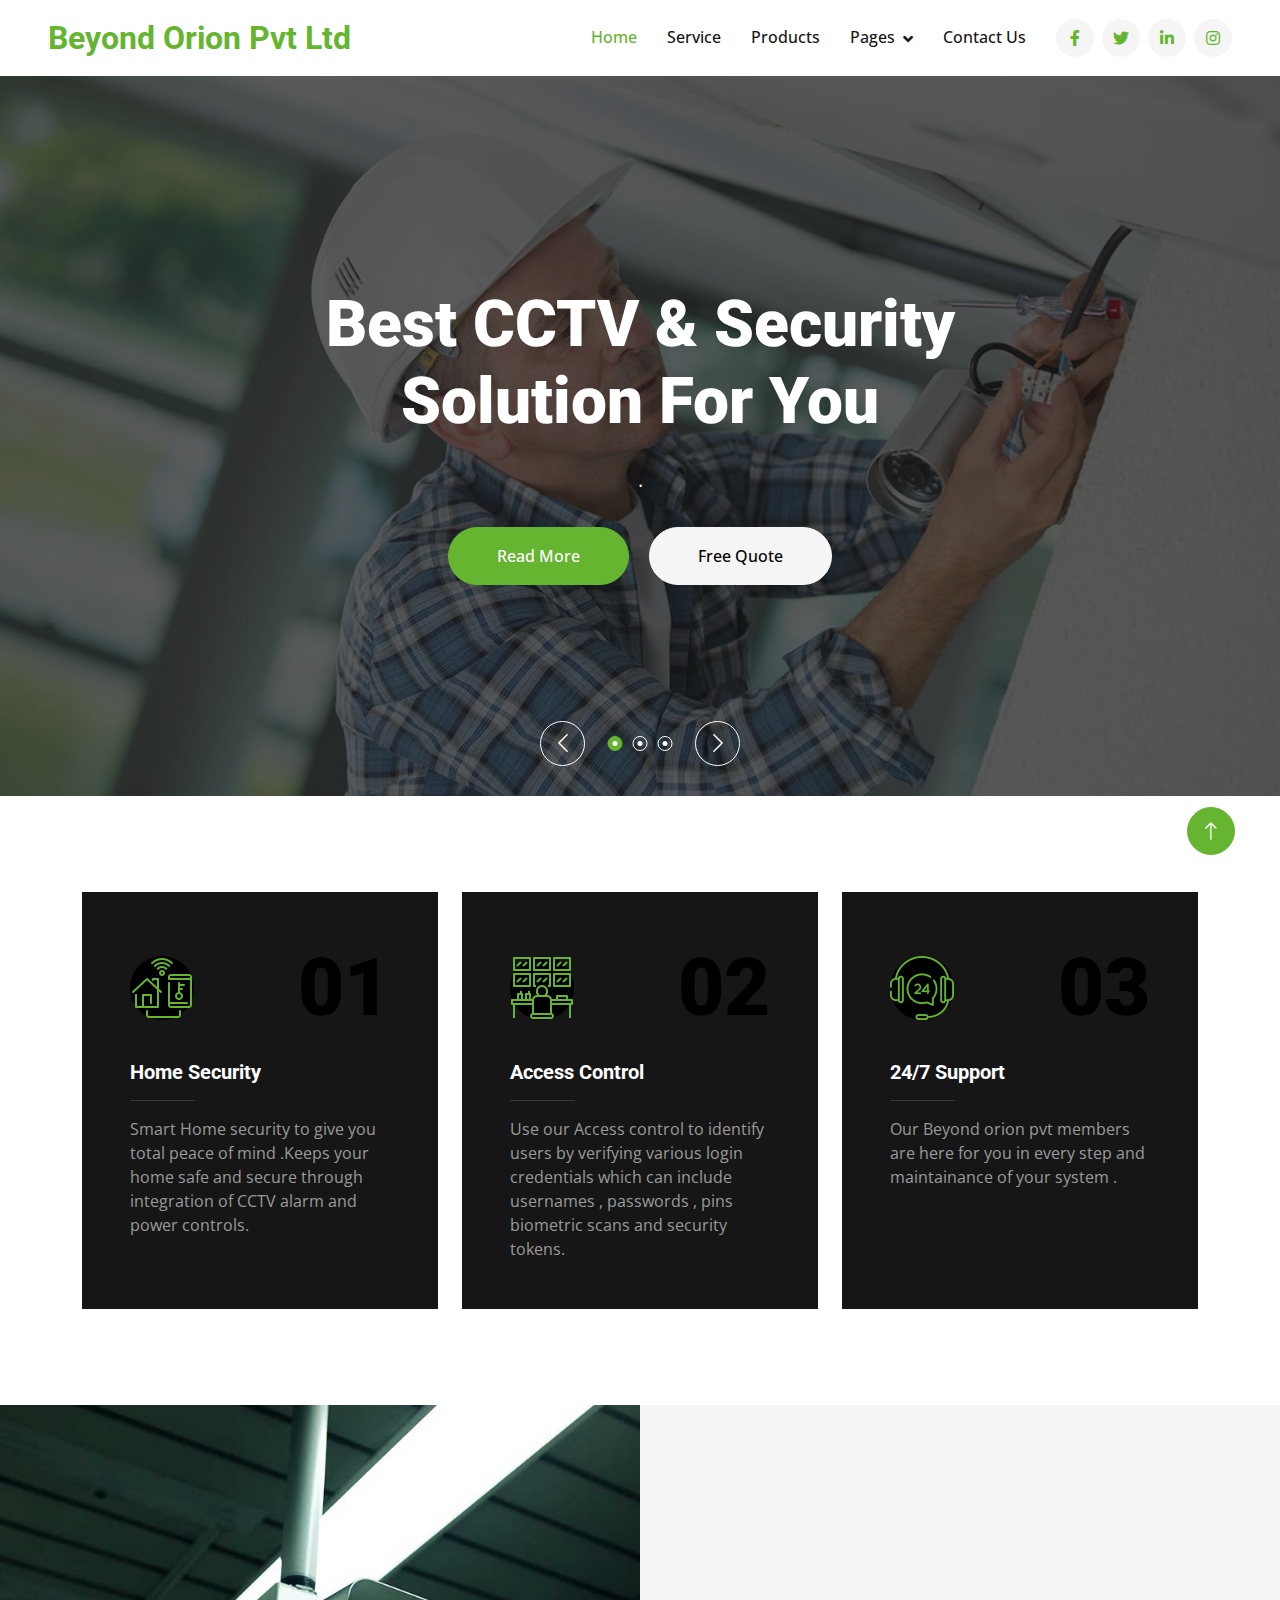
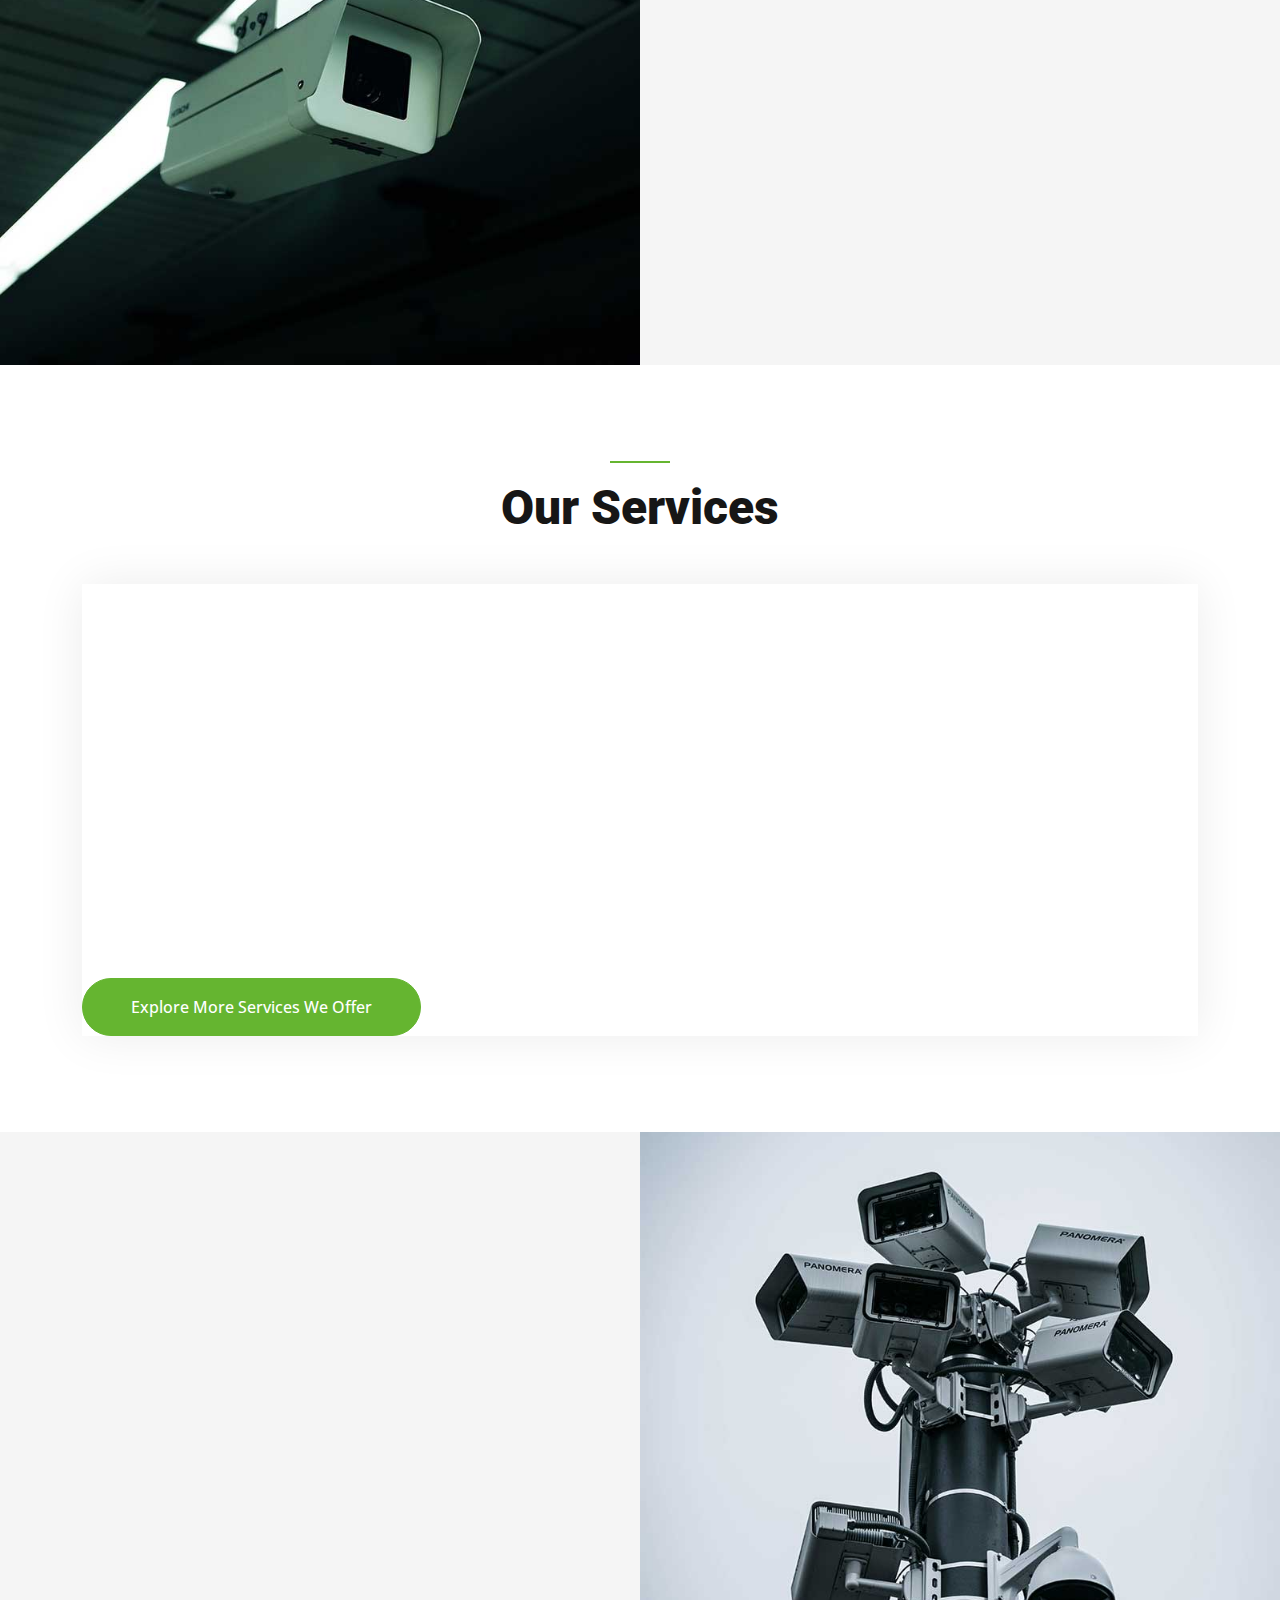
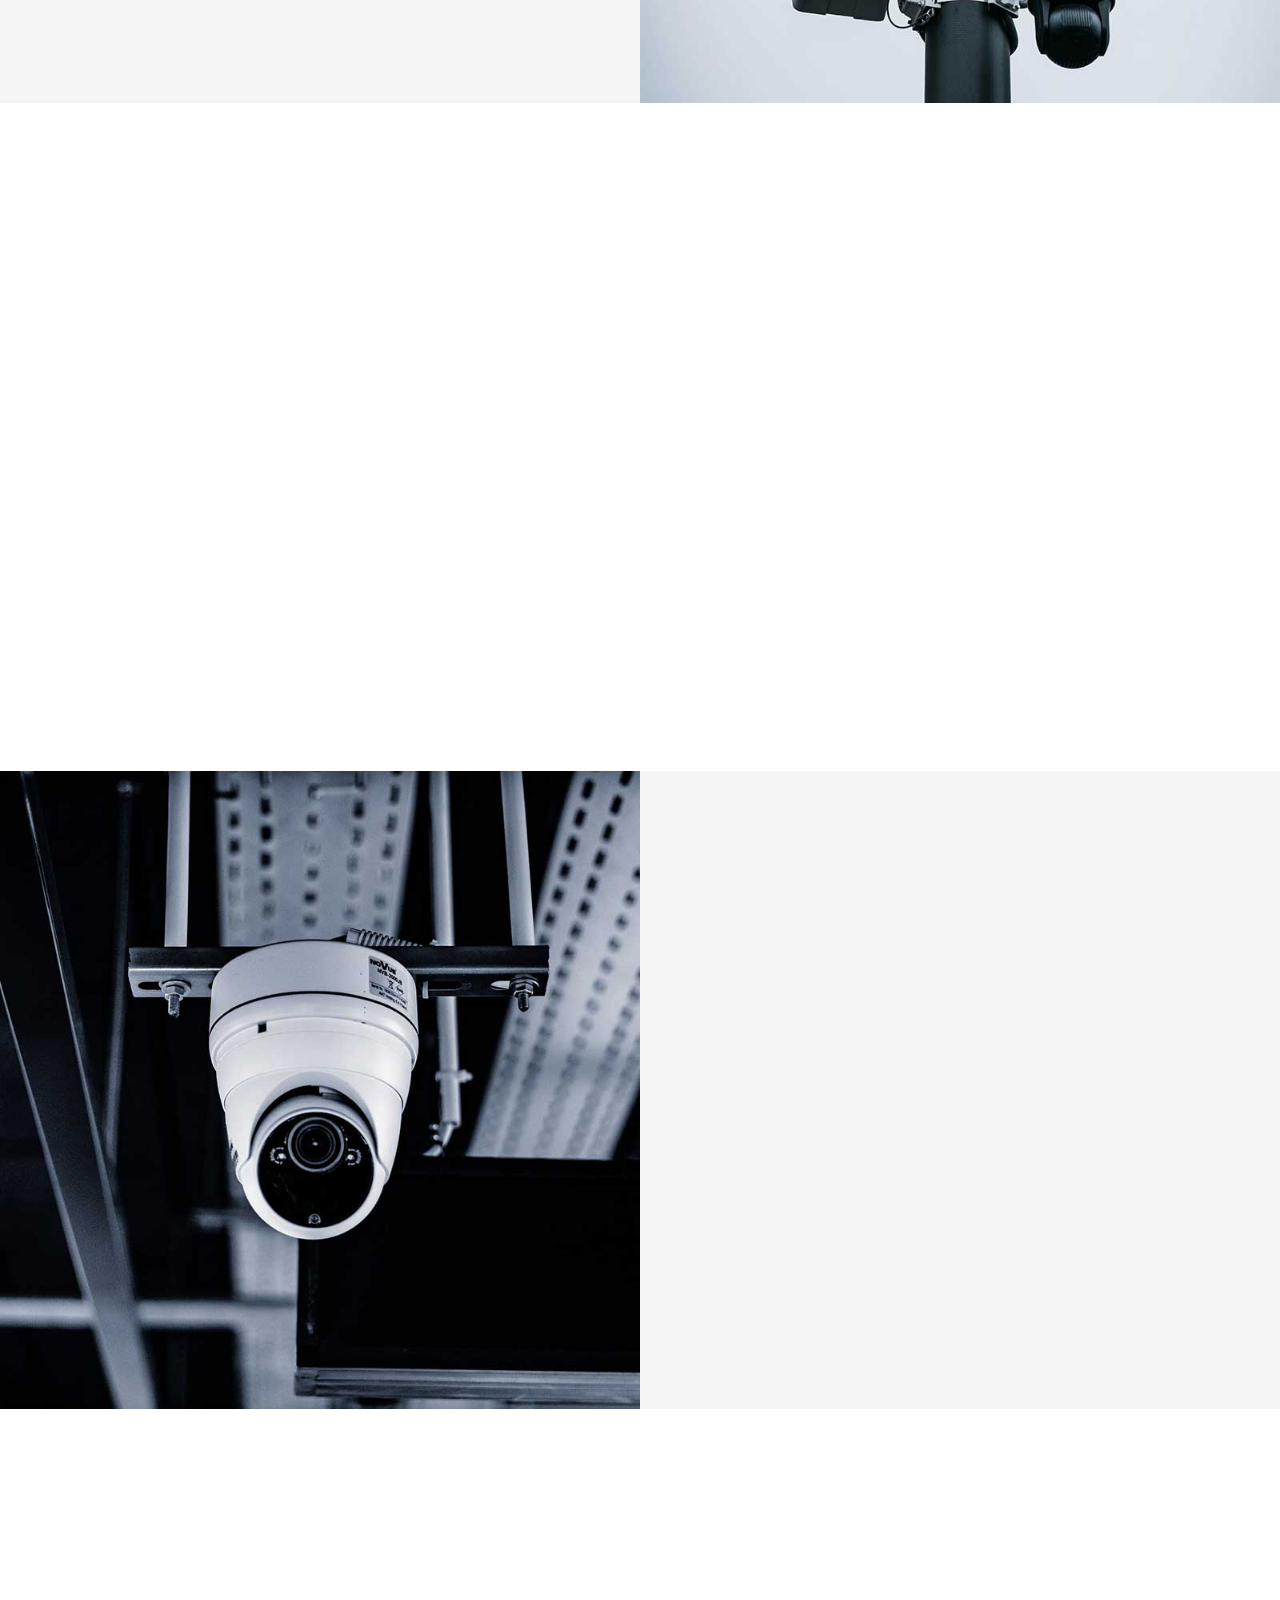
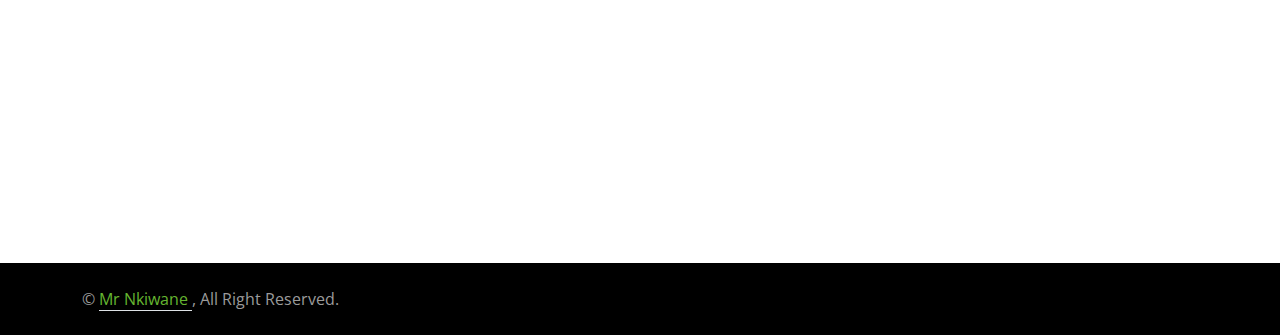
==== commit e7b3a4c3: "Update index.html" ====
--- a/index.html
+++ b/index.html
@@ -512,7 +512,8 @@
                                     <textarea class="form-control border-0" placeholder="Special Note"></textarea>
                                 </div>
                                 <div class="col-12">
-                                    <button class="btn btn-primary w-100 py-3" type="submit">Whatsapp Chat.</button>
+                                    <script src="https://apps.elfsight.com/p/platform.js" defer></script>
+<div class="elfsight-app-a53d1aad-3218-4da0-815d-7b60026c2c06"></div>
                                 </div>
                             </div>
                         </form>
@@ -610,4 +611,4 @@
     <script src="js/main.js"></script>
 </body>
 
-</html>+</html>
